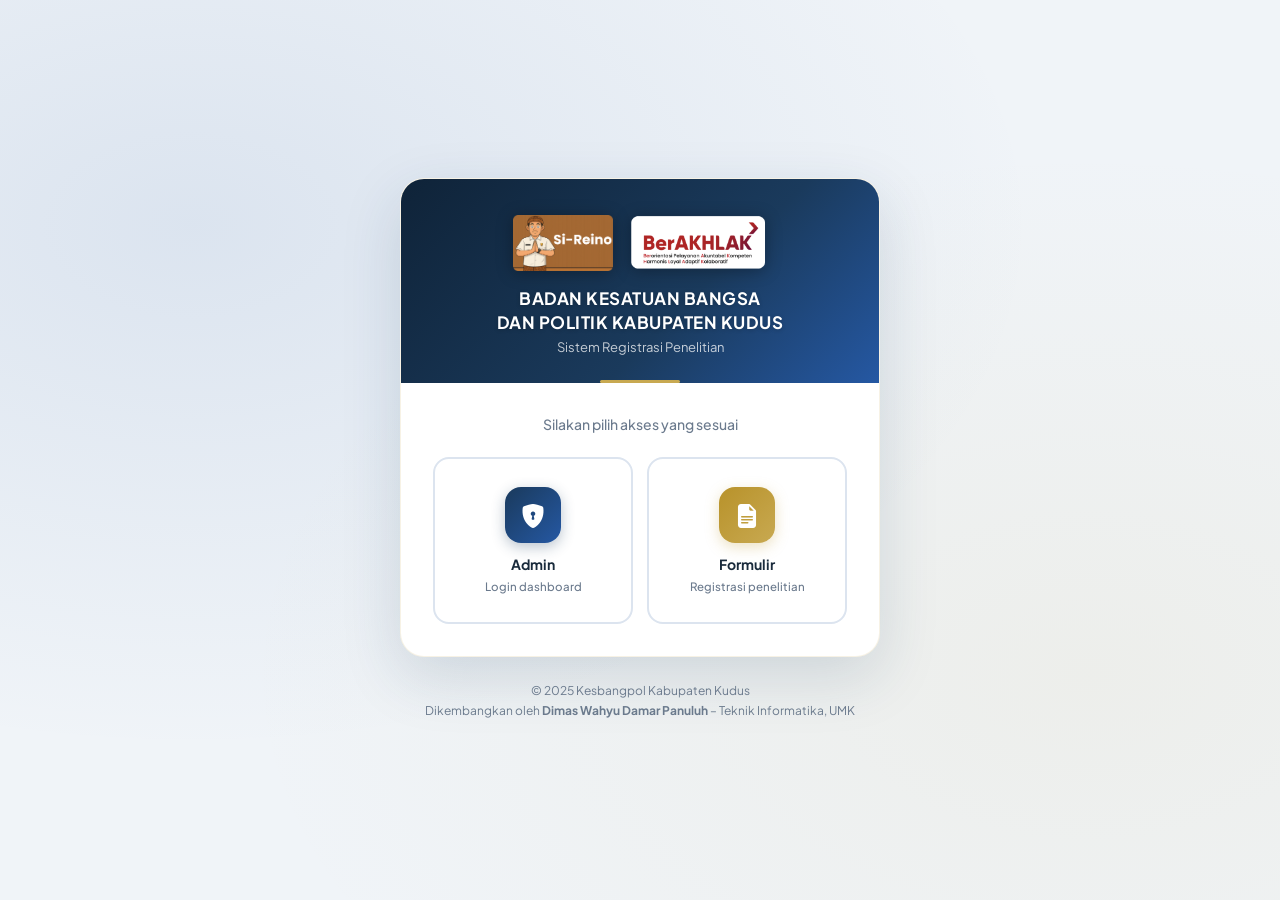
==== index.html @ 188bb212 "Add files via upload" ====
<!DOCTYPE html>
<html lang="id">
<head>
  <meta charset="UTF-8">
  <title>Kesbangpol Kudus – Registrasi Penelitian</title>
  <meta name="viewport" content="width=device-width, initial-scale=1.0">
  <link href="https://fonts.googleapis.com/css2?family=Plus+Jakarta+Sans:wght@300;400;500;600;700;800&display=swap" rel="stylesheet">
  <link href="https://cdn.jsdelivr.net/npm/bootstrap-icons@1.10.5/font/bootstrap-icons.css" rel="stylesheet">
  <style>
    :root {
      --primary: #1a3a5c;
      --primary-light: #2558a3;
      --primary-dark: #0f2338;
      --accent: #c8a951;
      --text: #1a2b3c;
      --muted: #6b7a8d;
      --border: #dce4ef;
      --bg: #f0f4f8;
    }

    * { margin: 0; padding: 0; box-sizing: border-box; }

    body {
      font-family: 'Plus Jakarta Sans', sans-serif;
      background: var(--bg);
      min-height: 100vh;
      display: flex;
      flex-direction: column;
      align-items: center;
      justify-content: center;
      padding: 24px;
      background-image:
        radial-gradient(ellipse at 15% 25%, rgba(37,88,163,0.1) 0%, transparent 55%),
        radial-gradient(ellipse at 85% 75%, rgba(200,169,81,0.08) 0%, transparent 55%);
    }

    .card {
      background: white;
      border-radius: 24px;
      box-shadow: 0 20px 60px rgba(26,58,92,0.15);
      overflow: hidden;
      width: 100%;
      max-width: 480px;
      border: 1px solid rgba(200,169,81,0.15);
      animation: fadeUp 0.5s ease;
    }

    @keyframes fadeUp {
      from { opacity: 0; transform: translateY(20px); }
      to { opacity: 1; transform: translateY(0); }
    }

    .card-header {
      background: linear-gradient(135deg, var(--primary-dark), var(--primary) 60%, var(--primary-light));
      padding: 36px 32px 28px;
      text-align: center;
      position: relative;
      overflow: hidden;
    }

    .card-header::after {
      content: '';
      position: absolute;
      bottom: 0; left: 50%;
      transform: translateX(-50%);
      width: 80px; height: 3px;
      background: var(--accent);
      border-radius: 2px;
    }

    .logo-row {
      display: flex;
      align-items: center;
      justify-content: center;
      gap: 16px;
      margin-bottom: 16px;
    }

    .logo-row img {
      height: 56px;
      filter: drop-shadow(0 2px 8px rgba(0,0,0,0.3));
    }

    .card-header h1 {
      color: white;
      font-size: 17px;
      font-weight: 700;
      letter-spacing: 0.5px;
      text-transform: uppercase;
      line-height: 1.4;
      text-shadow: 0 1px 4px rgba(0,0,0,0.2);
    }

    .card-header p {
      color: rgba(255,255,255,0.75);
      font-size: 13px;
      margin-top: 4px;
    }

    .card-body {
      padding: 32px;
    }

    .card-body > p {
      text-align: center;
      font-size: 14px;
      color: var(--muted);
      font-weight: 500;
      margin-bottom: 24px;
    }

    .choice-grid {
      display: grid;
      grid-template-columns: 1fr 1fr;
      gap: 14px;
    }

    .choice-btn {
      display: flex;
      flex-direction: column;
      align-items: center;
      justify-content: center;
      gap: 12px;
      padding: 28px 16px;
      border-radius: 16px;
      border: 2px solid var(--border);
      background: white;
      cursor: pointer;
      text-decoration: none;
      transition: all 0.25s ease;
      position: relative;
      overflow: hidden;
    }

    .choice-btn::before {
      content: '';
      position: absolute;
      inset: 0;
      opacity: 0;
      transition: opacity 0.25s ease;
    }

    .choice-btn.admin::before {
      background: linear-gradient(135deg, rgba(26,58,92,0.05), rgba(37,88,163,0.08));
    }

    .choice-btn.form::before {
      background: linear-gradient(135deg, rgba(200,169,81,0.05), rgba(200,169,81,0.1));
    }

    .choice-btn:hover {
      transform: translateY(-4px);
      box-shadow: 0 12px 32px rgba(26,58,92,0.15);
    }

    .choice-btn.admin:hover {
      border-color: var(--primary-light);
    }

    .choice-btn.form:hover {
      border-color: var(--accent);
    }

    .choice-btn:hover::before {
      opacity: 1;
    }

    .choice-icon {
      width: 56px;
      height: 56px;
      border-radius: 16px;
      display: flex;
      align-items: center;
      justify-content: center;
      font-size: 24px;
      position: relative;
      z-index: 1;
    }

    .choice-btn.admin .choice-icon {
      background: linear-gradient(135deg, var(--primary), var(--primary-light));
      color: white;
      box-shadow: 0 4px 14px rgba(26,58,92,0.3);
    }

    .choice-btn.form .choice-icon {
      background: linear-gradient(135deg, #b8922a, var(--accent));
      color: white;
      box-shadow: 0 4px 14px rgba(200,169,81,0.35);
    }

    .choice-label {
      font-size: 14px;
      font-weight: 700;
      color: var(--text);
      position: relative;
      z-index: 1;
      text-align: center;
    }

    .choice-sub {
      font-size: 11.5px;
      color: var(--muted);
      font-weight: 500;
      text-align: center;
      position: relative;
      z-index: 1;
      margin-top: -6px;
    }

    footer {
      margin-top: 24px;
      font-size: 12px;
      color: var(--muted);
      text-align: center;
      line-height: 1.7;
    }

    @media (max-width: 400px) {
      .choice-grid { grid-template-columns: 1fr; }
      .card-body { padding: 24px 20px; }
    }
  </style>
</head>
<body>

  <div class="card">
    <div class="card-header">
      <div class="logo-row">
        <img src="src/LOGO.png" alt="Logo Kesbangpol">
        <img src="src/logo_berAKHLAK.png" alt="Logo BerAKHLAK">
      </div>
      <h1>Badan Kesatuan Bangsa<br>dan Politik Kabupaten Kudus</h1>
      <p>Sistem Registrasi Penelitian</p>
    </div>

    <div class="card-body">
      <p>Silakan pilih akses yang sesuai</p>

      <div class="choice-grid">
        <a href="admin/login.html" class="choice-btn admin">
          <div class="choice-icon">
            <i class="bi bi-shield-lock-fill"></i>
          </div>
          <span class="choice-label">Admin</span>
          <span class="choice-sub">Login dashboard</span>
        </a>

        <a href="form.html" class="choice-btn form">
          <div class="choice-icon">
            <i class="bi bi-file-earmark-text-fill"></i>
          </div>
          <span class="choice-label">Formulir</span>
          <span class="choice-sub">Registrasi penelitian</span>
        </a>
      </div>
    </div>
  </div>

  <footer>
    &copy; 2025 Kesbangpol Kabupaten Kudus<br>
    Dikembangkan oleh <strong>Dimas Wahyu Damar Panuluh</strong> – Teknik Informatika, UMK
  </footer>

</body>
</html>
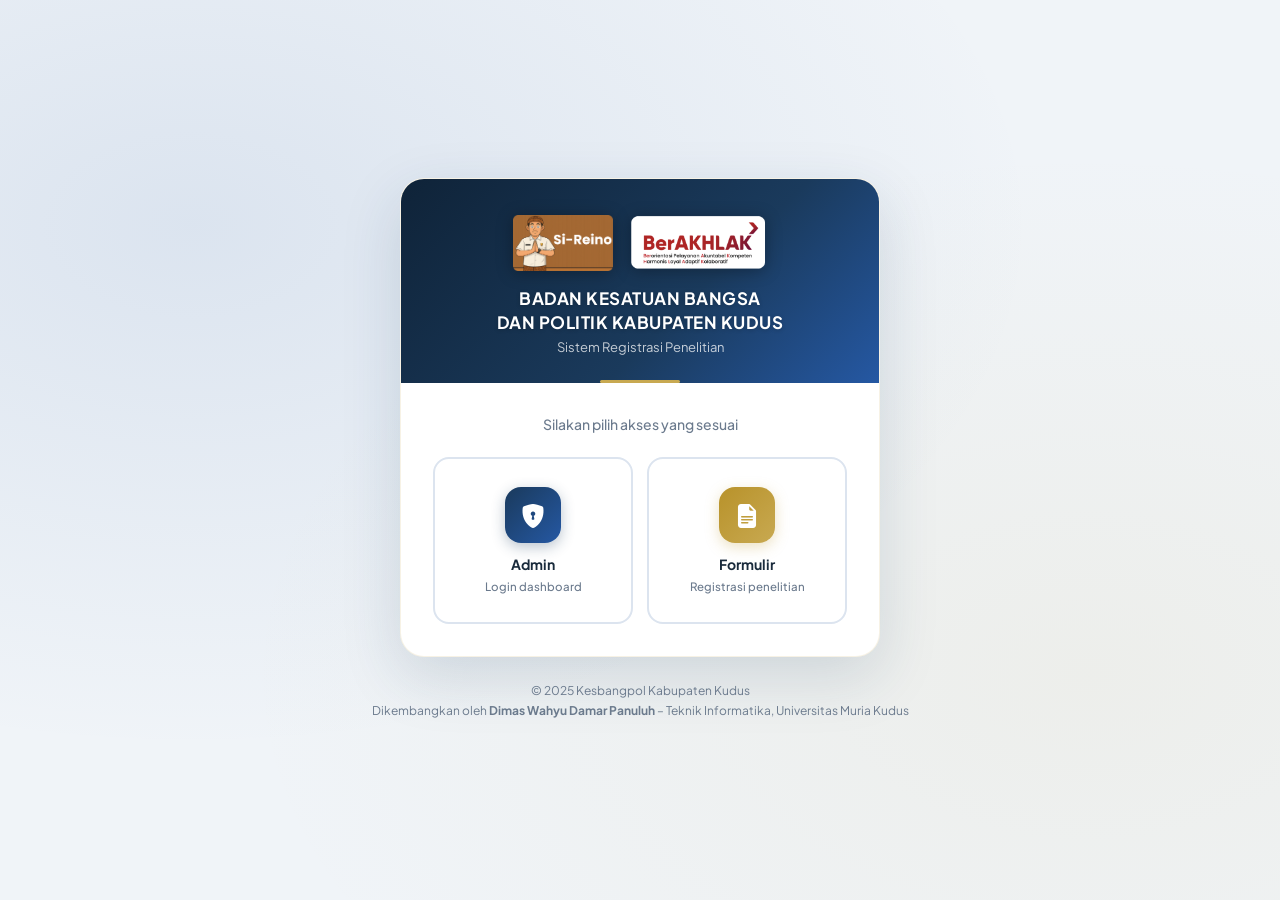
==== commit 2be3925c: "Update index.html" ====
--- a/index.html
+++ b/index.html
@@ -4,6 +4,7 @@
   <meta charset="UTF-8">
   <title>Kesbangpol Kudus – Registrasi Penelitian</title>
   <meta name="viewport" content="width=device-width, initial-scale=1.0">
+  <link rel="icon" type="image/png" href="../src/home.png">
   <link href="https://fonts.googleapis.com/css2?family=Plus+Jakarta+Sans:wght@300;400;500;600;700;800&display=swap" rel="stylesheet">
   <link href="https://cdn.jsdelivr.net/npm/bootstrap-icons@1.10.5/font/bootstrap-icons.css" rel="stylesheet">
   <style>
@@ -259,8 +260,8 @@
 
   <footer>
     &copy; 2025 Kesbangpol Kabupaten Kudus<br>
-    Dikembangkan oleh <strong>Dimas Wahyu Damar Panuluh</strong> – Teknik Informatika, UMK
+    Dikembangkan oleh <strong>Dimas Wahyu Damar Panuluh</strong> – Teknik Informatika, Universitas Muria Kudus
   </footer>
 
 </body>
-</html>+</html>
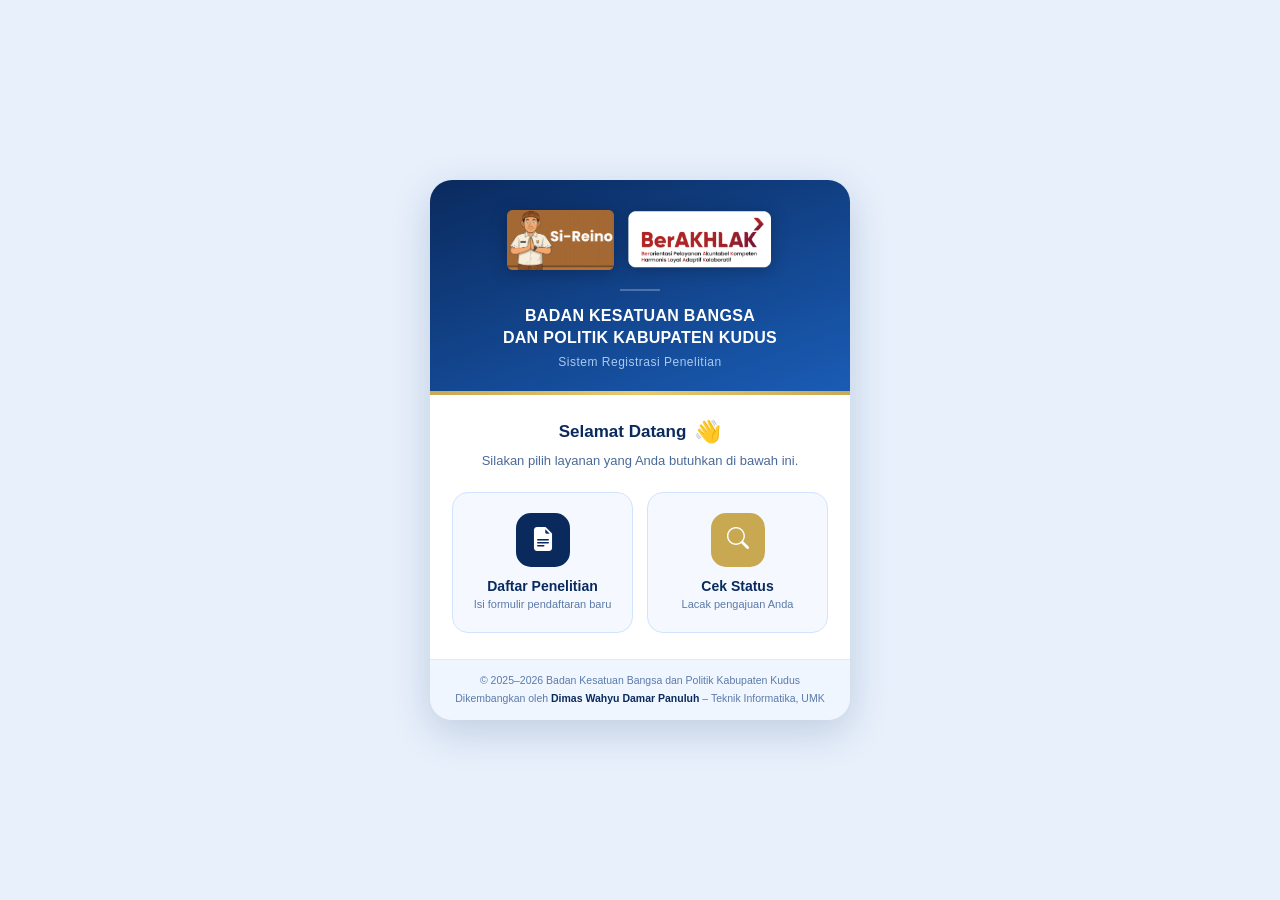
==== commit d65e7b92: "Add files via upload" ====
--- a/index.html
+++ b/index.html
@@ -1,267 +1,239 @@
-<!DOCTYPE html>
-<html lang="id">
-<head>
-  <meta charset="UTF-8">
-  <title>Kesbangpol Kudus – Registrasi Penelitian</title>
-  <meta name="viewport" content="width=device-width, initial-scale=1.0">
-  <link rel="icon" type="image/png" href="../src/home.png">
-  <link href="https://fonts.googleapis.com/css2?family=Plus+Jakarta+Sans:wght@300;400;500;600;700;800&display=swap" rel="stylesheet">
-  <link href="https://cdn.jsdelivr.net/npm/bootstrap-icons@1.10.5/font/bootstrap-icons.css" rel="stylesheet">
-  <style>
-    :root {
-      --primary: #1a3a5c;
-      --primary-light: #2558a3;
-      --primary-dark: #0f2338;
-      --accent: #c8a951;
-      --text: #1a2b3c;
-      --muted: #6b7a8d;
-      --border: #dce4ef;
-      --bg: #f0f4f8;
-    }
-
-    * { margin: 0; padding: 0; box-sizing: border-box; }
-
-    body {
-      font-family: 'Plus Jakarta Sans', sans-serif;
-      background: var(--bg);
-      min-height: 100vh;
-      display: flex;
-      flex-direction: column;
-      align-items: center;
-      justify-content: center;
-      padding: 24px;
-      background-image:
-        radial-gradient(ellipse at 15% 25%, rgba(37,88,163,0.1) 0%, transparent 55%),
-        radial-gradient(ellipse at 85% 75%, rgba(200,169,81,0.08) 0%, transparent 55%);
-    }
-
-    .card {
-      background: white;
-      border-radius: 24px;
-      box-shadow: 0 20px 60px rgba(26,58,92,0.15);
-      overflow: hidden;
-      width: 100%;
-      max-width: 480px;
-      border: 1px solid rgba(200,169,81,0.15);
-      animation: fadeUp 0.5s ease;
-    }
-
-    @keyframes fadeUp {
-      from { opacity: 0; transform: translateY(20px); }
-      to { opacity: 1; transform: translateY(0); }
-    }
-
-    .card-header {
-      background: linear-gradient(135deg, var(--primary-dark), var(--primary) 60%, var(--primary-light));
-      padding: 36px 32px 28px;
-      text-align: center;
-      position: relative;
-      overflow: hidden;
-    }
-
-    .card-header::after {
-      content: '';
-      position: absolute;
-      bottom: 0; left: 50%;
-      transform: translateX(-50%);
-      width: 80px; height: 3px;
-      background: var(--accent);
-      border-radius: 2px;
-    }
-
-    .logo-row {
-      display: flex;
-      align-items: center;
-      justify-content: center;
-      gap: 16px;
-      margin-bottom: 16px;
-    }
-
-    .logo-row img {
-      height: 56px;
-      filter: drop-shadow(0 2px 8px rgba(0,0,0,0.3));
-    }
-
-    .card-header h1 {
-      color: white;
-      font-size: 17px;
-      font-weight: 700;
-      letter-spacing: 0.5px;
-      text-transform: uppercase;
-      line-height: 1.4;
-      text-shadow: 0 1px 4px rgba(0,0,0,0.2);
-    }
-
-    .card-header p {
-      color: rgba(255,255,255,0.75);
-      font-size: 13px;
-      margin-top: 4px;
-    }
-
-    .card-body {
-      padding: 32px;
-    }
-
-    .card-body > p {
-      text-align: center;
-      font-size: 14px;
-      color: var(--muted);
-      font-weight: 500;
-      margin-bottom: 24px;
-    }
-
-    .choice-grid {
-      display: grid;
-      grid-template-columns: 1fr 1fr;
-      gap: 14px;
-    }
-
-    .choice-btn {
-      display: flex;
-      flex-direction: column;
-      align-items: center;
-      justify-content: center;
-      gap: 12px;
-      padding: 28px 16px;
-      border-radius: 16px;
-      border: 2px solid var(--border);
-      background: white;
-      cursor: pointer;
-      text-decoration: none;
-      transition: all 0.25s ease;
-      position: relative;
-      overflow: hidden;
-    }
-
-    .choice-btn::before {
-      content: '';
-      position: absolute;
-      inset: 0;
-      opacity: 0;
-      transition: opacity 0.25s ease;
-    }
-
-    .choice-btn.admin::before {
-      background: linear-gradient(135deg, rgba(26,58,92,0.05), rgba(37,88,163,0.08));
-    }
-
-    .choice-btn.form::before {
-      background: linear-gradient(135deg, rgba(200,169,81,0.05), rgba(200,169,81,0.1));
-    }
-
-    .choice-btn:hover {
-      transform: translateY(-4px);
-      box-shadow: 0 12px 32px rgba(26,58,92,0.15);
-    }
-
-    .choice-btn.admin:hover {
-      border-color: var(--primary-light);
-    }
-
-    .choice-btn.form:hover {
-      border-color: var(--accent);
-    }
-
-    .choice-btn:hover::before {
-      opacity: 1;
-    }
-
-    .choice-icon {
-      width: 56px;
-      height: 56px;
-      border-radius: 16px;
-      display: flex;
-      align-items: center;
-      justify-content: center;
-      font-size: 24px;
-      position: relative;
-      z-index: 1;
-    }
-
-    .choice-btn.admin .choice-icon {
-      background: linear-gradient(135deg, var(--primary), var(--primary-light));
-      color: white;
-      box-shadow: 0 4px 14px rgba(26,58,92,0.3);
-    }
-
-    .choice-btn.form .choice-icon {
-      background: linear-gradient(135deg, #b8922a, var(--accent));
-      color: white;
-      box-shadow: 0 4px 14px rgba(200,169,81,0.35);
-    }
-
-    .choice-label {
-      font-size: 14px;
-      font-weight: 700;
-      color: var(--text);
-      position: relative;
-      z-index: 1;
-      text-align: center;
-    }
-
-    .choice-sub {
-      font-size: 11.5px;
-      color: var(--muted);
-      font-weight: 500;
-      text-align: center;
-      position: relative;
-      z-index: 1;
-      margin-top: -6px;
-    }
-
-    footer {
-      margin-top: 24px;
-      font-size: 12px;
-      color: var(--muted);
-      text-align: center;
-      line-height: 1.7;
-    }
-
-    @media (max-width: 400px) {
-      .choice-grid { grid-template-columns: 1fr; }
-      .card-body { padding: 24px 20px; }
-    }
-  </style>
-</head>
-<body>
-
-  <div class="card">
-    <div class="card-header">
-      <div class="logo-row">
-        <img src="src/LOGO.png" alt="Logo Kesbangpol">
-        <img src="src/logo_berAKHLAK.png" alt="Logo BerAKHLAK">
-      </div>
-      <h1>Badan Kesatuan Bangsa<br>dan Politik Kabupaten Kudus</h1>
-      <p>Sistem Registrasi Penelitian</p>
-    </div>
-
-    <div class="card-body">
-      <p>Silakan pilih akses yang sesuai</p>
-
-      <div class="choice-grid">
-        <a href="admin/login.html" class="choice-btn admin">
-          <div class="choice-icon">
-            <i class="bi bi-shield-lock-fill"></i>
-          </div>
-          <span class="choice-label">Admin</span>
-          <span class="choice-sub">Login dashboard</span>
-        </a>
-
-        <a href="form.html" class="choice-btn form">
-          <div class="choice-icon">
-            <i class="bi bi-file-earmark-text-fill"></i>
-          </div>
-          <span class="choice-label">Formulir</span>
-          <span class="choice-sub">Registrasi penelitian</span>
-        </a>
-      </div>
-    </div>
-  </div>
-
-  <footer>
-    &copy; 2025 Kesbangpol Kabupaten Kudus<br>
-    Dikembangkan oleh <strong>Dimas Wahyu Damar Panuluh</strong> – Teknik Informatika, Universitas Muria Kudus
-  </footer>
-
-</body>
-</html>
+<!DOCTYPE html>
+<html lang="id">
+<head>
+  <meta charset="UTF-8">
+  <meta name="viewport" content="width=device-width, initial-scale=1.0">
+  <title>Kesbangpol Kudus – Sistem Registrasi Penelitian</title>
+  <link rel="icon" type="image/png" href="src/Logo_Kudus_Fix.png">
+  <link href="https://cdn.jsdelivr.net/npm/bootstrap-icons@1.10.5/font/bootstrap-icons.css" rel="stylesheet">
+  <style>
+    * { box-sizing: border-box; margin: 0; padding: 0; }
+    body {
+      font-family: 'Segoe UI', sans-serif;
+      min-height: 100vh;
+      display: flex;
+      flex-direction: column;
+      align-items: center;
+      justify-content: center;
+      background: #e8f0fc;
+      padding: 20px;
+    }
+    .card {
+      width: 100%;
+      max-width: 420px;
+      border-radius: 22px;
+      overflow: hidden;
+      box-shadow: 0 12px 40px rgba(10, 42, 94, 0.18);
+      animation: fadeUp 0.5s ease both;
+    }
+    @keyframes fadeUp {
+      from { opacity: 0; transform: translateY(24px); }
+      to   { opacity: 1; transform: translateY(0); }
+    }
+    .card-header {
+      background: linear-gradient(160deg, #0a2a5e, #1a5cb5);
+      padding: 28px 24px 22px;
+      text-align: center;
+    }
+    .logos-row {
+      display: flex;
+      align-items: center;
+      justify-content: center;
+      gap: 12px;
+      margin-bottom: 16px;
+    }
+    .logo-box {
+      display: flex;
+      align-items: center;
+      justify-content: center;
+      height: 65px;
+    }
+    .logo-box img {
+      height: 60px;
+      width: auto;
+      object-fit: contain;
+      filter: drop-shadow(0 2px 8px rgba(0,0,0,0.25));
+    }
+    .h-divider {
+      width: 40px;
+      height: 2px;
+      background: rgba(255,255,255,0.25);
+      margin: 0 auto 14px;
+    }
+    .h-title {
+      font-size: 16px;
+      font-weight: 800;
+      color: #ffffff;
+      line-height: 1.4;
+      margin-bottom: 5px;
+      letter-spacing: 0.3px;
+    }
+    .h-sub {
+      font-size: 12px;
+      color: #a8cbf0;
+      letter-spacing: 0.5px;
+    }
+    .gold-bar {
+      height: 4px;
+      background: linear-gradient(90deg, #c8a951, #e8c96a, #c8a951);
+    }
+    .card-body {
+      background: #ffffff;
+      padding: 24px 22px 26px;
+    }
+    .welcome-box {
+      text-align: center;
+      margin-bottom: 20px;
+    }
+    .welcome-row {
+      display: flex;
+      align-items: center;
+      justify-content: center;
+      gap: 8px;
+      margin-bottom: 6px;
+    }
+    .welcome-title {
+      font-size: 17px;
+      font-weight: 700;
+      color: #0a2a5e;
+    }
+    .wave {
+      font-size: 22px;
+      display: inline-block;
+      animation: wave 1.8s ease-in-out infinite;
+      transform-origin: 70% 80%;
+    }
+    @keyframes wave {
+      0%   { transform: rotate(0deg); }
+      10%  { transform: rotate(18deg); }
+      20%  { transform: rotate(-8deg); }
+      30%  { transform: rotate(18deg); }
+      40%  { transform: rotate(-4deg); }
+      50%  { transform: rotate(10deg); }
+      60%  { transform: rotate(0deg); }
+      100% { transform: rotate(0deg); }
+    }
+    .welcome-sub {
+      font-size: 13px;
+      color: #4a6a9a;
+      line-height: 1.6;
+    }
+    .btn-grid {
+      display: grid;
+      grid-template-columns: 1fr 1fr;
+      gap: 14px;
+    }
+    .btn-card {
+      background: #f5f9ff;
+      border: 1.5px solid #d0e4ff;
+      border-radius: 16px;
+      padding: 20px 14px;
+      display: flex;
+      flex-direction: column;
+      align-items: center;
+      gap: 11px;
+      cursor: pointer;
+      transition: all 0.2s ease;
+      text-align: center;
+      text-decoration: none;
+    }
+    .btn-card:hover {
+      background: #e4efff;
+      border-color: #1a5cb5;
+      transform: translateY(-3px);
+      box-shadow: 0 6px 18px rgba(26, 92, 181, 0.15);
+    }
+    .btn-card:active { transform: translateY(0px); }
+    .btn-icon-wrap {
+      width: 54px;
+      height: 54px;
+      border-radius: 15px;
+      display: flex;
+      align-items: center;
+      justify-content: center;
+    }
+    .icon-blue { background: #0a2a5e; }
+    .icon-gold  { background: #c8a951; }
+    .btn-label {
+      font-size: 14px;
+      font-weight: 700;
+      color: #0a2a5e;
+      line-height: 1.25;
+    }
+    .btn-desc {
+      font-size: 11px;
+      color: #5a7aaa;
+      margin-top: 2px;
+      line-height: 1.4;
+    }
+    .card-footer {
+      background: #f0f6ff;
+      border-top: 1px solid #d8eaff;
+      padding: 12px 20px;
+      text-align: center;
+    }
+    .ft {
+      font-size: 10.5px;
+      color: #5a7aaa;
+      line-height: 1.7;
+    }
+    .ft strong {
+      color: #0a2a5e;
+      font-weight: 600;
+    }
+  </style>
+</head>
+<body>
+  <div class="card">
+    <div class="card-header">
+      <div class="logos-row">
+        <div class="logo-box">
+          <img src="src/LOGO.png" alt="Logo Kesbangpol Kudus">
+        </div>
+        <div class="logo-box">
+          <img src="src/logo_berAKHLAK.png" alt="Logo BerAKHLAK">
+        </div>
+      </div>
+      <div class="h-divider"></div>
+      <div class="h-title">BADAN KESATUAN BANGSA<br>DAN POLITIK KABUPATEN KUDUS</div>
+      <div class="h-sub">Sistem Registrasi Penelitian</div>
+    </div>
+    <div class="gold-bar"></div>
+    <div class="card-body">
+      <div class="welcome-box">
+        <div class="welcome-row">
+          <div class="welcome-title">Selamat Datang</div>
+          <span class="wave">👋</span>
+        </div>
+        <div class="welcome-sub">Silakan pilih layanan yang Anda butuhkan di bawah ini.</div>
+      </div>
+      <div class="btn-grid">
+        <a href="form.html" class="btn-card">
+          <div class="btn-icon-wrap icon-blue">
+            <i class="bi bi-file-earmark-text-fill" style="color:#fff; font-size:24px;"></i>
+          </div>
+          <div>
+            <div class="btn-label">Daftar Penelitian</div>
+            <div class="btn-desc">Isi formulir pendaftaran baru</div>
+          </div>
+        </a>
+        <a href="cek-status.html" class="btn-card">
+          <div class="btn-icon-wrap icon-gold">
+            <i class="bi bi-search" style="color:#fff; font-size:22px;"></i>
+          </div>
+          <div>
+            <div class="btn-label">Cek Status</div>
+            <div class="btn-desc">Lacak pengajuan Anda</div>
+          </div>
+        </a>
+      </div>
+    </div>
+    <div class="card-footer">
+      <div class="ft">
+        © 2025–2026 Badan Kesatuan Bangsa dan Politik Kabupaten Kudus<br>
+        Dikembangkan oleh <strong>Dimas Wahyu Damar Panuluh</strong> – Teknik Informatika, UMK
+      </div>
+    </div>
+  </div>
+</body>
+</html>
